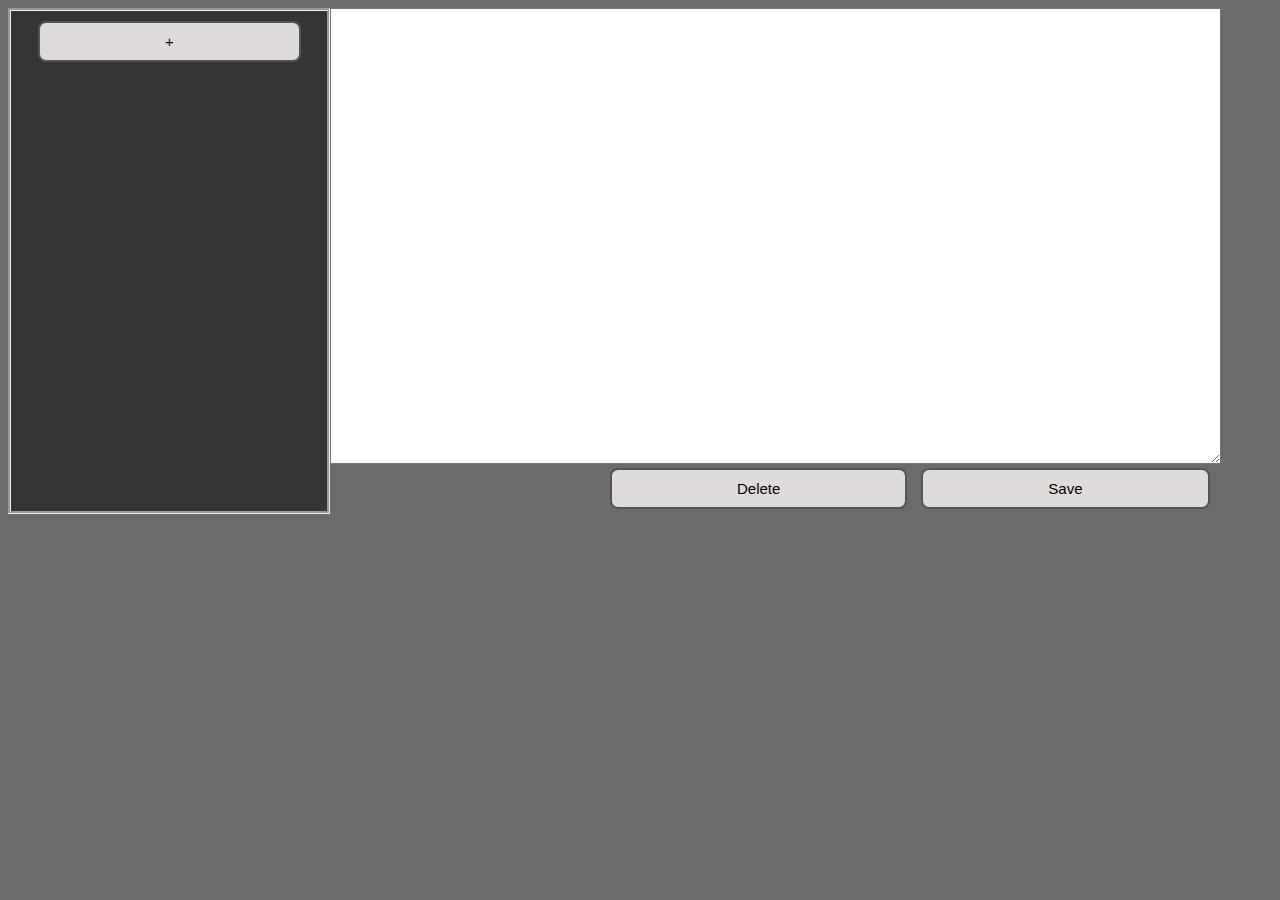
==== docs/index.html @ 84c16ba4 "show web dev lab2 on github pages" ====
<!DOCTYPE html>
<html>

<head>
    <script type="text/javascript" src="./script.js"></script>
</head>

<style>
    body{
        background-color:rgb(107, 107, 107);
    }
    #leftbox { 
        float:left;  
        background:rgba(5, 5, 5, 0.534); 
        height:500px; 
        width:25%;
        border-style: groove;
        display: block
    } 
    #rightebox{ 
        float:right;  
        background:rgb(230, 213, 213); 
        height:900px;
        width:280px; 
        margin-top: 100px;
        margin-bottom: 100px;
        margin-right: 150px;
        margin-left: 80px;
    } 
    #noteSpace{
        height:450px;
        width:70%;  
    }
    .button{
        background-color: rgb(224, 219, 219);
        padding: 10px 125px;
        text-align: center;
        font-size: 15px;
    }
    .button1{
        margin-top: 10px ;
        margin-left: 27px;
        border-radius: 8px;
        transition-duration: 0.4s;
        color: black;
        border: 2px solid #555555;
        display: block
    }
    .button2{
        margin-left: 280px;
        border-radius: 8px;
        transition-duration: 0.4s;
        color: black;
        border: 2px solid #555555;
    }
    .button3{
        margin-left: 10px;
        border-radius: 8px;
        transition-duration: 0.4s;
        color: black;
        border: 2px solid #555555;
    }
    .button:hover{
        background-color: #555555;
        color: white;
    }
    .notes{
        margin-top: 10px;
        margin-left: 13px;
        border: 3px outset grey;
        background-color: white;    
        text-align: center;
        border-radius: 16px;
        line-height: 20%;
        width: 280px;
        height: 55px;
    }
    .notes.selected{
        background-color: yellow;
    }
</style>

<body>
    <div id = "leftbox">
        <div id="notes-list">
        </div>
        <button class="button button1" id="newNoteBtn" type="button" onclick="AddNewNote();">+</button>
    </div>
    
    
    <div id = "rightbox">
        <textarea id="noteSpace" name="note" rows="5" cols="33"></textarea>
        
        <button class="button button2" id ="deleteNote" name="del" onclick="DeleteCurrNote()">Delete</button>
        <button class="button button3" id ="saveNote" name="saving" onclick="SaveCurrNote()"> Save </button>
    </div>
</body>

</html>
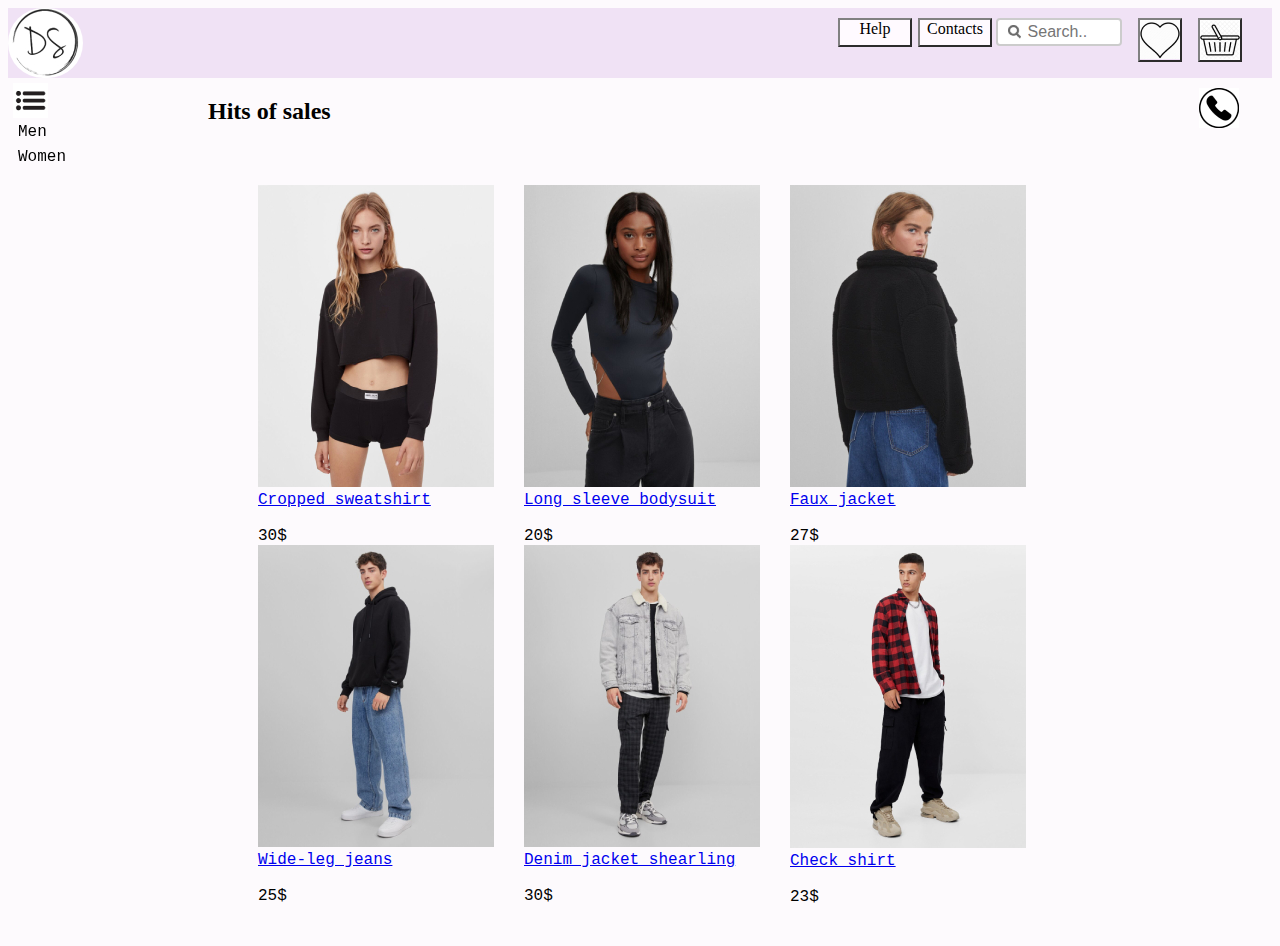
==== commit 683b237b: "lab 3" ====
--- a/docs/index.html
+++ b/docs/index.html
@@ -2,99 +2,106 @@
 <html>
 
 <head>
-    <script type="text/javascript" src="./script.js"></script>
+    <link rel="stylesheet" href="mystyle.css">
+    <link rel="icon" type="image/png" href="C:/Users/Ryzen/Desktop/page/logo.jpg"/>
+    <div class = "headerbox">
+        <div id = "logo"></div>
+        <div class = "button help">Help</div>
+        <div class = "button contacts">Contacts</div>
+        <input type="text" name="search" placeholder="Search..">
+        <div class = "icon favourites"><img src="favourites.jpg" alt="" /></div>
+        <div class = "icon basket"><img src="basket.jpg" alt="" /></div>
+    </div>
 </head>
+<body>
 
-<style>
-    body{
-        background-color:rgb(107, 107, 107);
-    }
-    #leftbox { 
-        float:left;  
-        background:rgba(5, 5, 5, 0.534); 
-        height:500px; 
-        width:25%;
-        border-style: groove;
-        display: block
-    } 
-    #rightebox{ 
-        float:right;  
-        background:rgb(230, 213, 213); 
-        height:900px;
-        width:280px; 
-        margin-top: 100px;
-        margin-bottom: 100px;
-        margin-right: 150px;
-        margin-left: 80px;
-    } 
-    #noteSpace{
-        height:450px;
-        width:70%;  
-    }
-    .button{
-        background-color: rgb(224, 219, 219);
-        padding: 10px 125px;
-        text-align: center;
-        font-size: 15px;
-    }
-    .button1{
-        margin-top: 10px ;
-        margin-left: 27px;
-        border-radius: 8px;
-        transition-duration: 0.4s;
-        color: black;
-        border: 2px solid #555555;
-        display: block
-    }
-    .button2{
-        margin-left: 280px;
-        border-radius: 8px;
-        transition-duration: 0.4s;
-        color: black;
-        border: 2px solid #555555;
-    }
-    .button3{
-        margin-left: 10px;
-        border-radius: 8px;
-        transition-duration: 0.4s;
-        color: black;
-        border: 2px solid #555555;
-    }
-    .button:hover{
-        background-color: #555555;
-        color: white;
-    }
-    .notes{
-        margin-top: 10px;
-        margin-left: 13px;
-        border: 3px outset grey;
-        background-color: white;    
-        text-align: center;
-        border-radius: 16px;
-        line-height: 20%;
-        width: 280px;
-        height: 55px;
-    }
-    .notes.selected{
-        background-color: yellow;
-    }
-</style>
+    <div class = "catalog-box">
+        <div class = "menu"><img src="menu.jpg" alt="" /></div>
+        <div class = "catalog men">
+            <span>Men</span><br>
+            <ul>
+                <li><span>Hot Sale</span><br></li>
+                <li><span>Hoodies</span><br></li>
+                <li><span>Outerwear & Jackets</span><br></li>
+                <li><span>T-Shirts</span><br></li>
+                <li><span>Shirts</span><br></li>
+                <li><span>Jeans</span><br></li>
+                <li><span>Shorts</span><br></li>
+                <li><span>Accessories</span><br></li>
+            </ul>
+        </div>
+        <div class = "catalog women">
+            <span>Women</span><br>
+            <ul>
+                <li><span>Hot Sale</span><br></li>
+                <li><span>Hoodies</span><br></li>
+                <li><span>Outerwear & Jackets</span><br></li>
+                <li><span>T-Shirts</span><br></li>
+                <li><span>Shirts</span><br></li>
+                <li><span>Jeans</span><br></li>
+                <li><span>Dresses</span><br></li>
+                <li><span>Accessories</span><br></li>
+            </ul>
+        </div>
+    </div>
 
-<body>
-    <div id = "leftbox">
-        <div id="notes-list">
+    <div class = "right-box">
+        <div class = "call"><img src="call.jpg" alt="" /></div>
+     </div>
+
+    <div class = "content-box">
+        <h2>Hits of sales</h2>
+        <div class = "grid-box">
+            <div class="item">
+                <img src="thing1.jpg" alt="" />
+                <div class = "caption">
+                    <nav>
+                        <a href="https://www.bershka.com/id/women/collection/sweatshirts-and-hoodies/cropped-sweatshirt-c1010193222p102454204.html?colorId=800">Cropped sweatshirt</a></nav><br>
+                    <span>30$</span>
+                </div>
+            </div>
+            <div class="item">
+                <img src="thing2.jpg" alt="" />
+                <div class = "caption">
+                    <nav>
+                        <a href="https://www.bershka.com/id/women/collection/t-shirts-and-tops/bodysuit-with-rhinestone-chains-c1010193217p102635076.html?colorId=800">Long sleeve bodysuit</a></nav><br>
+                    <span>20$</span>
+                </div>
+            </div>
+            <div class="item">
+                <img src="thing3.jpg" alt="" />
+                <div class = "caption">
+                    <nav>
+                        <a href="https://www.bershka.com/id/women/collection/jackets-and-coats/faux-shearling-trucker-jacket-c1010193212p102537667.html?colorId=800">Faux jacket</a></nav><br>
+                    <span>27$</span>
+                </div>
+            </div>  
+            <div class="item">
+                <img src="thing4.jpg" alt="" />
+                <div class = "caption">
+                    <nav>
+                        <a href="https://www.bershka.com/id/men/collection/jeans/wide-leg-jeans-c1010193238p102540510.html?colorId=400">Wide-leg jeans</a></nav><br>
+                    <span>25$</span>
+                </div>
+            </div>
+            <div class="item">
+                <img src="thing5.jpg" alt="" />
+                <div class = "caption">
+                    <nav>
+                        <a href="https://www.bershka.com/id/men/collection/jackets-and-coats/denim-jacket-with-faux-shearling-c1010193546p102540660.html?colorId=818">Denim jacket shearling</a></nav><br>
+                    <span>30$</span>
+                </div>
+            </div>
+            <div class="item">
+                <img src="thing6.jpg" alt="" />
+                <div class = "caption">
+                    <nav>
+                        <a href="https://www.bershka.com/id/men/collection/shirts/long-sleeve-checked-shirt-c1010193240p102500022.html?colorId=600">Check shirt</a></nav><br>
+                    <span>23$</span>
+                </div>
+            </div>  
         </div>
-        <button class="button button1" id="newNoteBtn" type="button" onclick="AddNewNote();">+</button>
-    </div>
-    
-    
-    <div id = "rightbox">
-        <textarea id="noteSpace" name="note" rows="5" cols="33"></textarea>
-        
-        <button class="button button2" id ="deleteNote" name="del" onclick="DeleteCurrNote()">Delete</button>
-        <button class="button button3" id ="saveNote" name="saving" onclick="SaveCurrNote()"> Save </button>
     </div>
 </body>
 
-</html>
-
+</html>--- a/docs/mystyle.css
+++ b/docs/mystyle.css
@@ -0,0 +1,151 @@
+.headerbox{
+    display: flex;
+    flex-wrap: nowrap;
+    background-color:rgb(240, 226, 245);
+}
+body{
+    
+    position: relative;
+    background-color: rgb(253, 250, 253);
+    position: relative;
+}
+#logo{
+    width:75px; 
+    height:70px;
+    margin:0; 
+    padding:0;
+    border-radius: 40px;
+    background-image:url('logo.jpg');
+}
+.icon{
+    width:40px; 
+    height:40px; 
+    margin-top:10px; 
+    padding:0;
+    border: 2px outset grey;
+    font-family: "Lucida Console", Courier, monospace;
+}
+.favourites{
+    position:absolute; 
+    right:90px;
+}
+.basket{
+    position:absolute; 
+    right:30px;
+}
+.button{
+    width:70px;
+    height:25px;
+    text-align: center;
+    margin:10px;
+    border: 2px outset grey;
+    background-color: rgb(255, 250, 255);
+}
+.button:hover{
+    background-color: #662f66;
+    color: white;
+}
+.help{
+    position:absolute; 
+    right:350px;
+}
+.contacts{
+    position:absolute; 
+    right:270px;
+}
+input[type=text] {
+    width: 10%;
+    height: 0.3%;
+    box-sizing: border-box;
+    border: 2px solid #ccc;
+    border-radius: 4px;
+    font-size: 16px;
+    background-color: white;
+    background-image: url('searchicon.jpg');
+    background-position: 10px 5px; 
+    background-repeat: no-repeat;
+    padding: 12px 20px 12px 30px;
+    position:absolute; 
+    right:150px;
+    margin-top:10px;
+}
+.catalog-box{
+    position: sticky;
+    top: 0;
+    float:left;
+    width:200px;
+    height:300px;
+}
+.menu{
+    background-image:url('menu.jpg');
+    width:35px; 
+    height:35px; 
+    margin: 5px;
+}
+.catalog{
+    width: 70px;
+    height: 25px;
+    margin-left: 10px;
+    font-family: "Lucida Console", Courier, monospace;
+    text-overflow: ellipsis;
+    overflow: hidden; 
+    transition-duration: 0.1s;
+    transition-timing-function: ease-in;
+    transition-delay: 0.1s;
+}
+.catalog:hover{
+    width: 200px;
+    height: 190px;
+    background: rgb(219, 210, 221);
+}
+.content-box{
+    float:left;
+    text-decoration-color: rgb(85, 0, 141);
+}
+.grid-box{
+    display: grid;
+    grid-template-columns: auto auto auto;
+    padding: 40px;
+    margin-left: 10px;
+    width:100%;
+}
+@media screen and (max-width: 992px) {
+    .grid-box {
+        grid-template-columns: auto auto;
+        width: 50%;
+        padding: 20px;
+        margin-left: 10px;
+    }
+
+}
+@media screen and (max-width: 600px){
+    .button{
+        width:50px;
+        height: 17px;
+        text-overflow: ellipsis;
+        overflow: hidden; 
+    }
+    .grid-box {
+        grid-template-columns: auto;
+        width: 50%;
+        padding: 20px;
+        margin-left: 10px;
+    }
+}
+.right-box{
+    float:right;
+    width:5%;
+    height: 80%;
+    margin:10px;
+}
+.caption{
+    font-family: "Lucida Console", Courier, monospace;
+}
+.call{
+    position:fixed;
+    animation: mymove 3s infinite;
+}
+@keyframes mymove {
+    from {top: 100px;}
+    to {top: 113px;}
+}